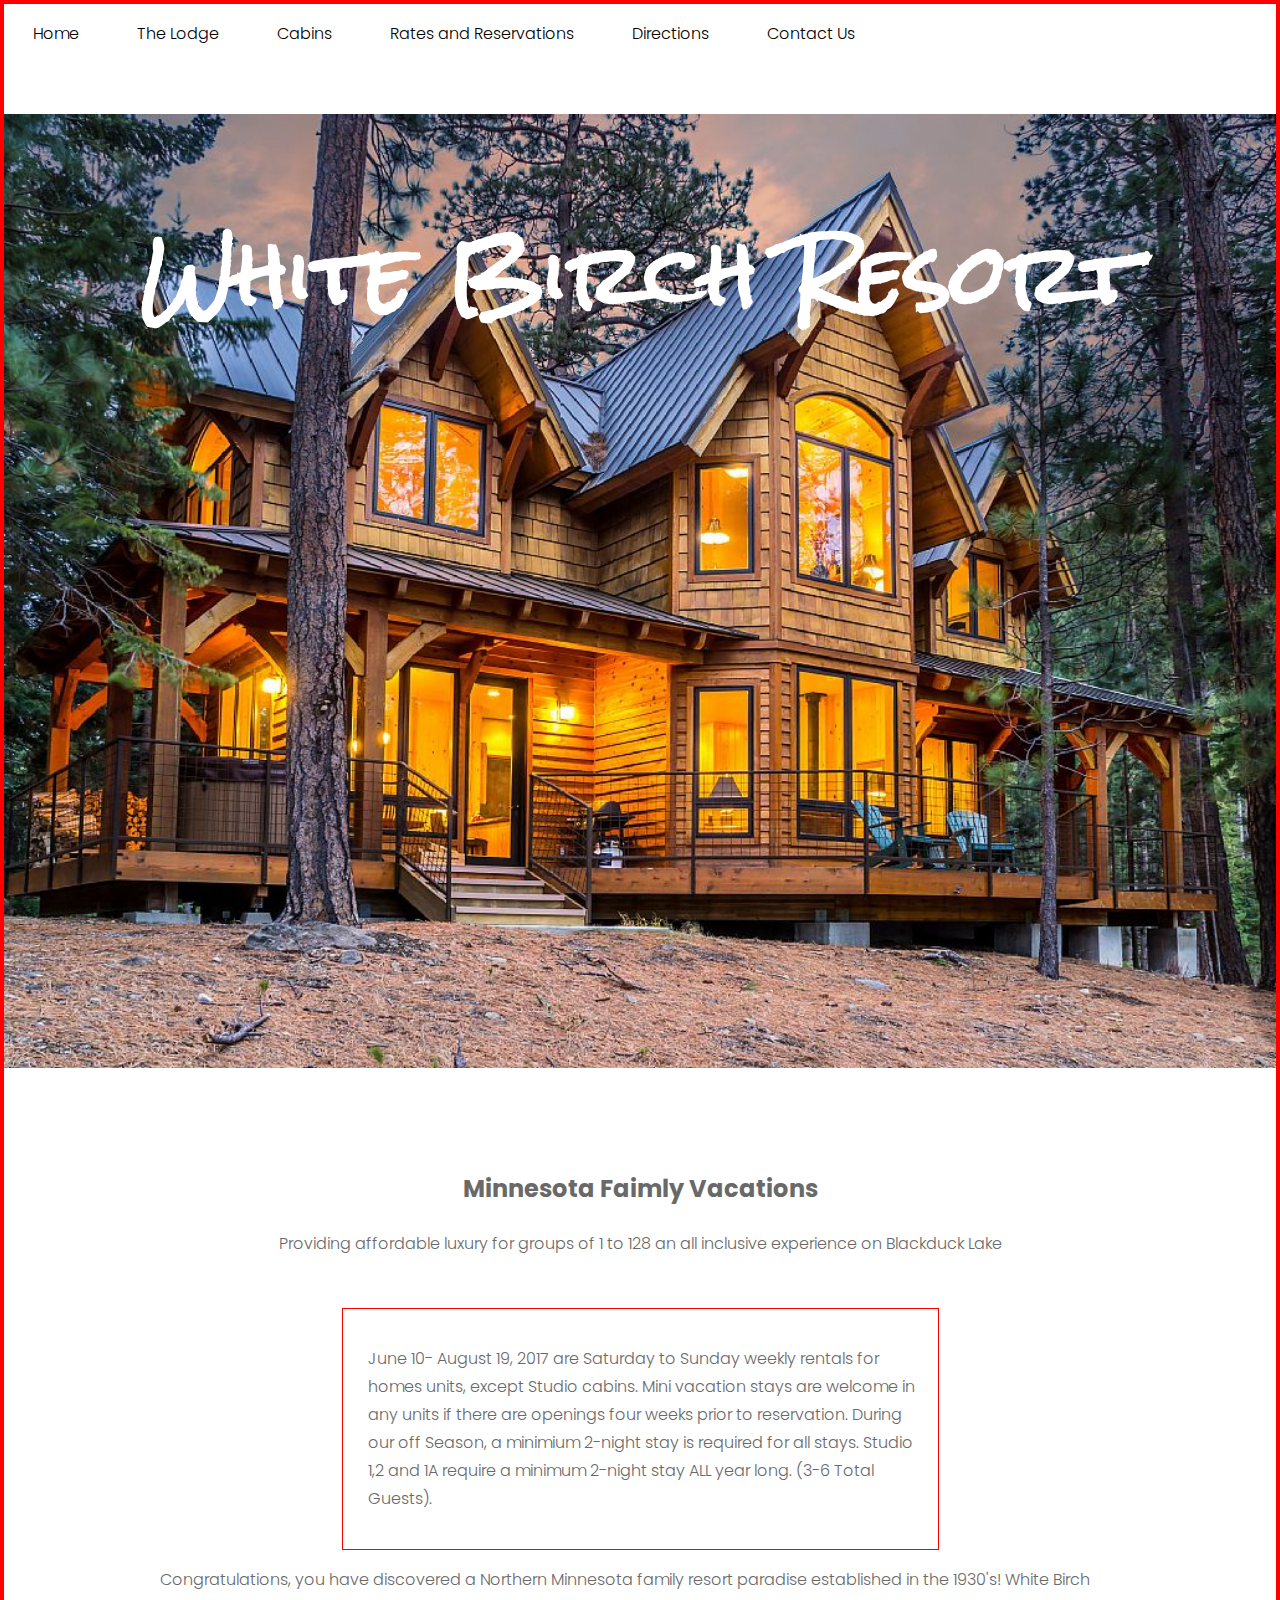
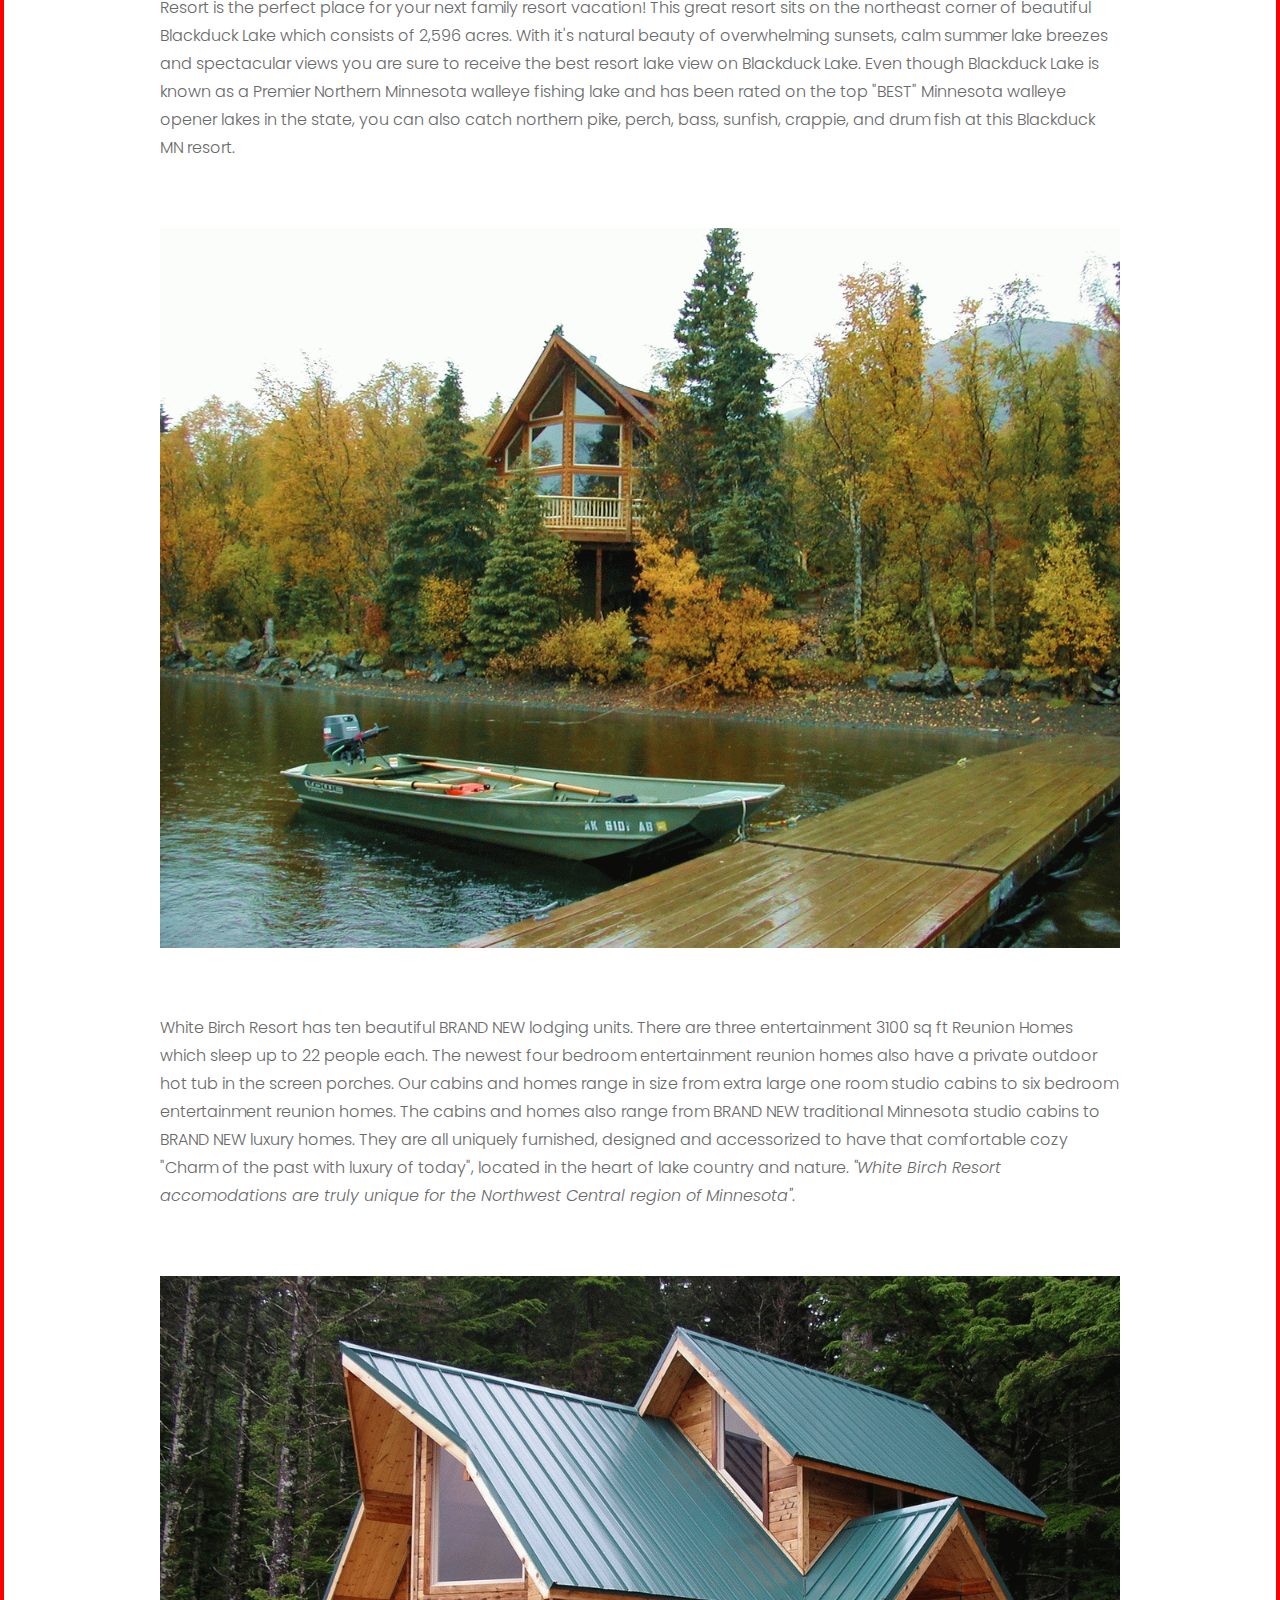
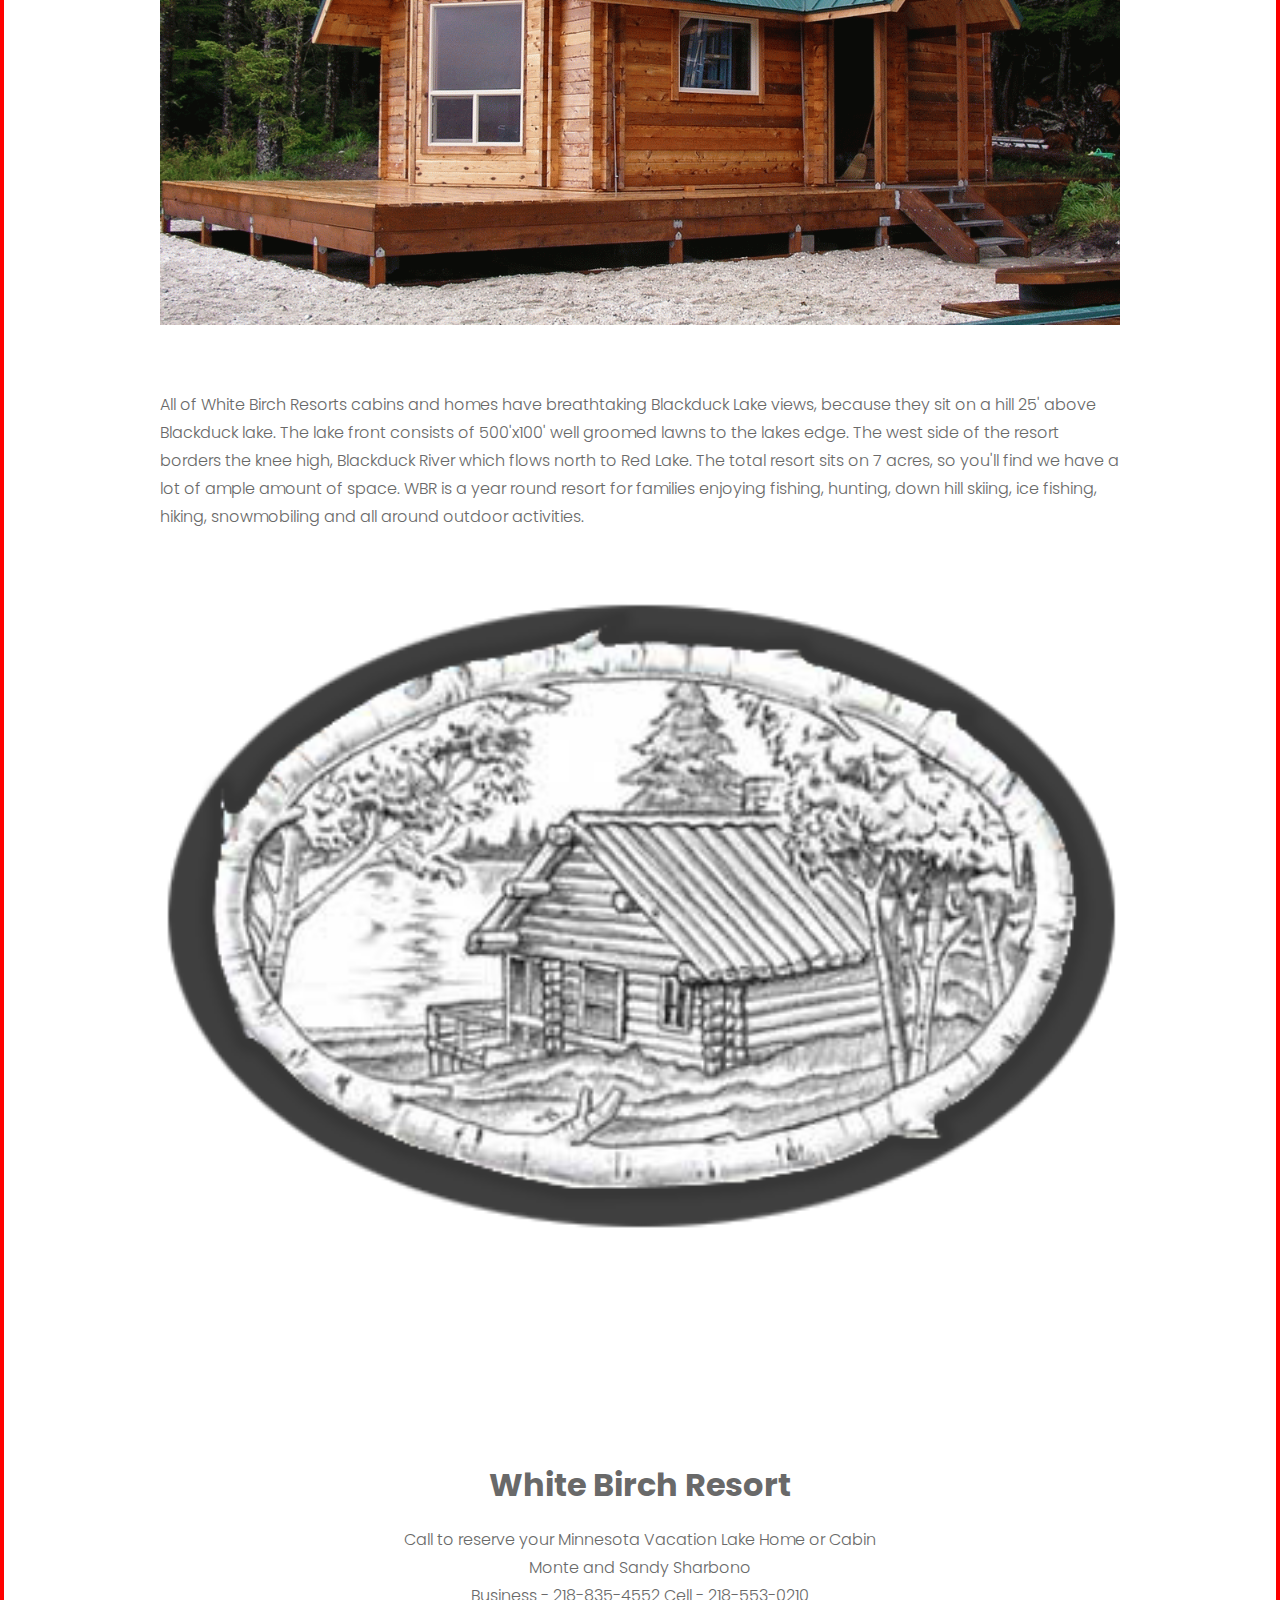
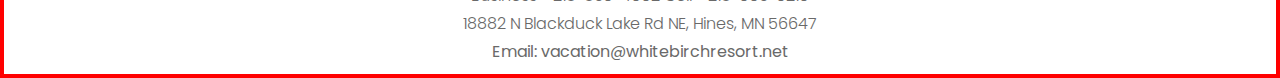
==== dev_doc/sites/birchwood/index.html @ 90f1d52c "Initial commit" ====
<!doctype html>
<html class="no-js" lang="">
 <head>
    <meta charset="utf-8">
    <meta http-equiv="x-ua-compatible" content="ie=edge">
    <title></title>
    <meta name="description" content="">
    <meta name="viewport" content="width=device-width, initial-scale=1">

    <link rel="apple-touch-icon" href="apple-touch-icon.png">
<!-- Place favicon.ico in the root directory -->
    <link rel="stylesheet" href="https://cdnjs.cloudflare.com/ajax/libs/font-awesome/4.6.3/css/font-awesome.min.css">
    <link href="https://fonts.googleapis.com/css?family=Poppins:300,500,700|Rock+Salt" rel="stylesheet">
    <link rel="stylesheet" href="css/normalize.css">
    <link rel="stylesheet" href="css/main.css">
     <script src="js/vendor/modernizr-2.8.3.min.js"></script>
</head>

<!-- Add your site or application content here -->
<body> 

<nav>
<section class="navi">
    <ul>
    <li><a href="#Home">Home</a></li>
    <li class="dropdown">
    <a href="#" class="dropbtn">The Lodge</a>
    <div class="dropdown-content">
    <a href="#">Resort Activities</a>
    <a href="#">Fishing</a>
    <a href="#">Atractions</a>
    <a href="#">Winter Fun</a>
    <a href="#">Fall Colors And Hunting</a>
    </div>
    </li>
    <li><a href="#Cabins">Cabins</a></li>
    <li class="dropdown">
    <a href="#" class="dropbtn">Rates and Reservations</a>
    <div class="dropdown-content">
    <a href="#">Rates</a>
    <a href="#">Make Reservations</a>
    <a href="#">Reservation Policy</a>
    <a href="#">Special Packages</a>
    </div></li>
    <li><a href="#Directions">Directions</a></li>
    <li class="dropdown">
    <a href="#" class="dropbtn">Contact Us</a>
    <div class="dropdown-content">
    <a href="#">Links</a>
    <a href="#">Open Forum</a>
    <a href="#">Guest Comments</a>
    </div>
    </li>
    </ul>
</section> 
</nav>
    
<header>
    <section class="logo">
    <h1>White Birch Resort</h1>
    </section>
    
</header>
    
    <section class="frontimage">
    <img src="img/cabin4.jpg" alt="Birch Trees" width="100%">
    </section>
        
    <div class="main-content">
        
    <section class="tagline">
    <h2>Minnesota Faimly Vacations</h2>
    <p>Providing affordable luxury for groups of 1 to 128 an all inclusive experience on Blackduck Lake</p>
    </section>

    <section class="announcment"><p>June 10- August 19, 2017 are Saturday to Sunday weekly rentals for homes units, except Studio cabins. Mini vacation stays are welcome in any units if there are openings four weeks prior to reservation. During our off Season, a minimium 2-night stay is required for all stays. Studio 1,2 and 1A require a minimum 2-night stay ALL year long. (3-6 Total Guests).</p>
    </section>

    <section class="textcontent">  
    <p>
    Congratulations, you have discovered a Northern Minnesota family resort paradise established in the 1930's! White Birch Resort is the perfect place for your next family resort vacation! This great resort sits on the northeast corner of beautiful Blackduck Lake which consists of 2,596 acres. With it's natural beauty of overwhelming sunsets, calm summer lake breezes and spectacular views you are sure to receive the best resort lake view on Blackduck Lake.  Even though Blackduck Lake is known as a Premier Northern Minnesota walleye fishing lake and has been rated on the top "BEST" Minnesota walleye opener lakes in the state, you can also catch northern pike, perch, bass, sunfish, crappie, and drum fish at this Blackduck MN resort.
    </p>

    <img src="img/cabin2.GIF" alt="Birch Trees" width="95%" height="25%">

    <p>
    White Birch Resort has ten beautiful BRAND NEW lodging units. There are three entertainment 3100 sq ft Reunion Homes which sleep up to 22 people each. The newest four bedroom entertainment reunion homes also have a private outdoor hot tub in the screen porches. Our cabins and homes range in size from extra large one room studio cabins to six bedroom entertainment reunion homes.  The cabins and homes also range from BRAND NEW traditional Minnesota studio cabins to BRAND NEW luxury homes. They are all uniquely furnished, designed and accessorized to have that comfortable cozy "Charm of the past with luxury of today", located in the heart of lake country and nature.  <em>"White Birch Resort accomodations are truly unique for the Northwest Central region of Minnesota"</em>. 
    </p>
    <img src="img/cabin3.GIF" alt="Birch Trees" width="95%" height="25%">
        
    <p>
    All of White Birch Resorts cabins and homes have breathtaking Blackduck Lake views, because they sit on a hill 25' above Blackduck lake. The lake front consists of 500'x100' well groomed lawns to the lakes edge. The west side of the resort borders the knee high, Blackduck River which flows north to Red Lake. The total resort sits on 7 acres, so you'll find we have a lot of ample amount of space. WBR is a year round resort for families enjoying fishing, hunting, down hill skiing, ice fishing, hiking, snowmobiling and all around outdoor activities.
    </p>        
    </section>

    <img src="img/logo_whitebirchresport_2.png" alt="Birch Trees" width="50%" height="25%">  

    </div>


<footer>
    <h4>White Birch Resort</h4>
    <p>Call to reserve your Minnesota Vacation Lake Home or Cabin</p>
    <p>Monte and Sandy Sharbono</p>
    <p> Business - 218-835-4552  Cell - 218-553-0210 </p>
    <p>18882 N Blackduck Lake Rd NE, Hines, MN 56647</p>
    <p><b>Email: vacation@whitebirchresort.net</b></p>
</footer>

    <script src="https://code.jquery.com/jquery-1.12.0.min.js"></script>
    <script>window.jQuery || document.write('<script src="js/vendor/jquery-1.12.0.min.js"><\/script>')</script>
    <script src="js/plugins.js"></script>
    <script src="js/main.js"></script>
</body>
</html>
---- dev_doc/sites/birchwood/css/main.css ----
/*! HTML5 Boilerplate v7.3.0 | MIT License | https://html5boilerplate.com/ */

/* main.css 2.0.0 | MIT License | https://github.com/h5bp/main.css#readme */
/*
 * What follows is the result of much research on cross-browser styling.
 * Credit left inline and big thanks to Nicolas Gallagher, Jonathan Neal,
 * Kroc Camen, and the H5BP dev community and team.
 */

/* ==========================================================================
   Base styles: opinionated defaults
   ========================================================================== */

html {
  color: #222;
  font-size: 1em;
  line-height: 1.4;
}

/*
 * Remove text-shadow in selection highlight:
 * https://twitter.com/miketaylr/status/12228805301
 *
 * Vendor-prefixed and regular ::selection selectors cannot be combined:
 * https://stackoverflow.com/a/16982510/7133471
 *
 * Customize the background color to match your design.
 */

::-moz-selection {
  background: #b3d4fc;
  text-shadow: none;
}

::selection {
  background: #b3d4fc;
  text-shadow: none;
}

/*
 * A better looking default horizontal rule
 */

hr {
  display: block;
  height: 1px;
  border: 0;
  border-top: 1px solid #ccc;
  margin: 1em 0;
  padding: 0;
}

/*
 * Remove the gap between audio, canvas, iframes,
 * images, videos and the bottom of their containers:
 * https://github.com/h5bp/html5-boilerplate/issues/440
 */

audio,
canvas,
iframe,
img,
svg,
video {
  vertical-align: middle;
}

/*
 * Remove default fieldset styles.
 */

fieldset {
  border: 0;
  margin: 0;
  padding: 0;
}

/*
 * Allow only vertical resizing of textareas.
 */

textarea {
  resize: vertical;
}

/* ==========================================================================
   Browser Upgrade Prompt
   ========================================================================== */

.browserupgrade {
  margin: 0.2em 0;
  background: #ccc;
  color: #000;
  padding: 0.2em 0;
}

/* ==========================================================================
   Author's custom styles
   ========================================================================== */
@import url('https://fonts.googleapis.com/css?family=Poppins:300,500,700|Rock+Salt');
font-family: 'Poppins', sans-serif;
font-family: 'Rock Salt', cursive;
font-family: 'Meddon', cursive;

nav{
	background-color: rebeccapurple;
/*max-width: 100%;*/
margin: auto;
	border: solid 1pt blue;
/*position:center;*/
z-index: 5;
}

ul{
list-style-type: none;
margin: 0px;
padding: 0px;
overflow: hidden;
background-color: white;
}

li{
list-style-type: none;
float: left;
}

li a, .dropbtn {
display: inline-block;
color: black;
text-align: center;
padding: 14px 29px;
text-decoration: none;
}

li a:hover, .dropdown:hover .dropbtn {
background-color: crimson;
}

li.dropdown{
display: inline-block;
}

.dropdown-content {
display: none;
position: absolute;
background-color: #f9f9f9;
min-width: 200px;
box-shadow: 0px 8px 16px 0px rgba(0,0,0,0.2);
z-index: 1; 
}

.dropdown-content a {
color: black;
padding: 12px 16px;
text-decoration: none;
display: block;
text-align: left;
}

.dropdown-content a:hover{
background-color: #f1f1f1
}

.dropdown:hover .dropdown-content {
display: block;
}

/*
*
*
 MAIN BODY 
*
*
*/

body{
background-color:white;
margin:0px; 
padding:px 10px 10px 10px 10px;
font-family: 'Poppins', sans-serif;
font-weight: 300;
max-width: 100%;
align-content: center;
color:dimgray;
font-size: 1em;
line-height: 2em;
border: solid 3pt red;
}

.container{
position: relative;
}

h1{
font-family: Rock Salt, cursive;
position: absolute;
left: 0;
top: 20%;
width: 100%;
text-align: center;
font-size: 5em;
line-height: 1em;
z-index: -50%;
color:white;
}

img {
width: 100%;
height: auto;
opacity: 100%;
padding-top:50px;
padding-bottom:50px;
}

.main-content{
max-width: 960px;
margin: auto;
align-content: center;
line-height: 1.75;
}

.announcment{
border: 1px solid red;
margin: auto;
padding:20px 20px 20px 25px;
max-width: 550px;
max-height: auto;  
}

footer{
margin-top: 150px;
border-top: 2px solid white;
line-height: .75em;
padding:inherit;
text-align: center;
}

footer h4{
font-size: 2em;
}

.tagline{
margin: 50px;
text-align: center; 
}
/* ==========================================================================
   Helper classes
   ========================================================================== */

/*
 * Hide visually and from screen readers
 */

.hidden {
  display: none !important;
}

/*
* Hide only visually, but have it available for screen readers:
* https://snook.ca/archives/html_and_css/hiding-content-for-accessibility
*
* 1. For long content, line feeds are not interpreted as spaces and small width
*    causes content to wrap 1 word per line:
*    https://medium.com/@jessebeach/beware-smushed-off-screen-accessible-text-5952a4c2cbfe
*/

.sr-only {
  border: 0;
  clip: rect(0, 0, 0, 0);
  height: 1px;
  margin: -1px;
  overflow: hidden;
  padding: 0;
  position: absolute;
  white-space: nowrap;
  width: 1px;
  /* 1 */
}

/*
* Extends the .sr-only class to allow the element
* to be focusable when navigated to via the keyboard:
* https://www.drupal.org/node/897638
*/

.sr-only.focusable:active,
.sr-only.focusable:focus {
  clip: auto;
  height: auto;
  margin: 0;
  overflow: visible;
  position: static;
  white-space: inherit;
  width: auto;
}

/*
* Hide visually and from screen readers, but maintain layout
*/

.invisible {
  visibility: hidden;
}

/*
* Clearfix: contain floats
*
* For modern browsers
* 1. The space content is one way to avoid an Opera bug when the
*    `contenteditable` attribute is included anywhere else in the document.
*    Otherwise it causes space to appear at the top and bottom of elements
*    that receive the `clearfix` class.
* 2. The use of `table` rather than `block` is only necessary if using
*    `:before` to contain the top-margins of child elements.
*/

.clearfix:before,
.clearfix:after {
  content: " ";
  /* 1 */
  display: table;
  /* 2 */
}

.clearfix:after {
  clear: both;
}

/* ==========================================================================
   EXAMPLE Media Queries for Responsive Design.
   These examples override the primary ('mobile first') styles.
   Modify as content requires.
   ========================================================================== */

@media only screen and (min-width: 35em) {
  /* Style adjustments for viewports that meet the condition */
}

@media print,
  (-webkit-min-device-pixel-ratio: 1.25),
  (min-resolution: 1.25dppx),
  (min-resolution: 120dpi) {
  /* Style adjustments for high resolution devices */
}

/* ==========================================================================
   Print styles.
   Inlined to avoid the additional HTTP request:
   https://www.phpied.com/delay-loading-your-print-css/
   ========================================================================== */

@media print {
  *,
  *:before,
  *:after {
    background: transparent !important;
    color: #000 !important;
    /* Black prints faster */
    box-shadow: none !important;
    text-shadow: none !important;
  }
  a,
  a:visited {
    text-decoration: underline;
  }
  a[href]:after {
    content: " (" attr(href) ")";
  }
  abbr[title]:after {
    content: " (" attr(title) ")";
  }
  /*
     * Don't show links that are fragment identifiers,
     * or use the `javascript:` pseudo protocol
     */
  a[href^="#"]:after,
  a[href^="javascript:"]:after {
    content: "";
  }
  pre {
    white-space: pre-wrap !important;
  }
  pre,
  blockquote {
    border: 1px solid #999;
    page-break-inside: avoid;
  }
  /*
     * Printing Tables:
     * https://web.archive.org/web/20180815150934/http://css-discuss.incutio.com/wiki/Printing_Tables
     */
  thead {
    display: table-header-group;
  }
  tr,
  img {
    page-break-inside: avoid;
  }
  p,
  h2,
  h3 {
    orphans: 3;
    widows: 3;
  }
  h2,
  h3 {
    page-break-after: avoid;
  }
}
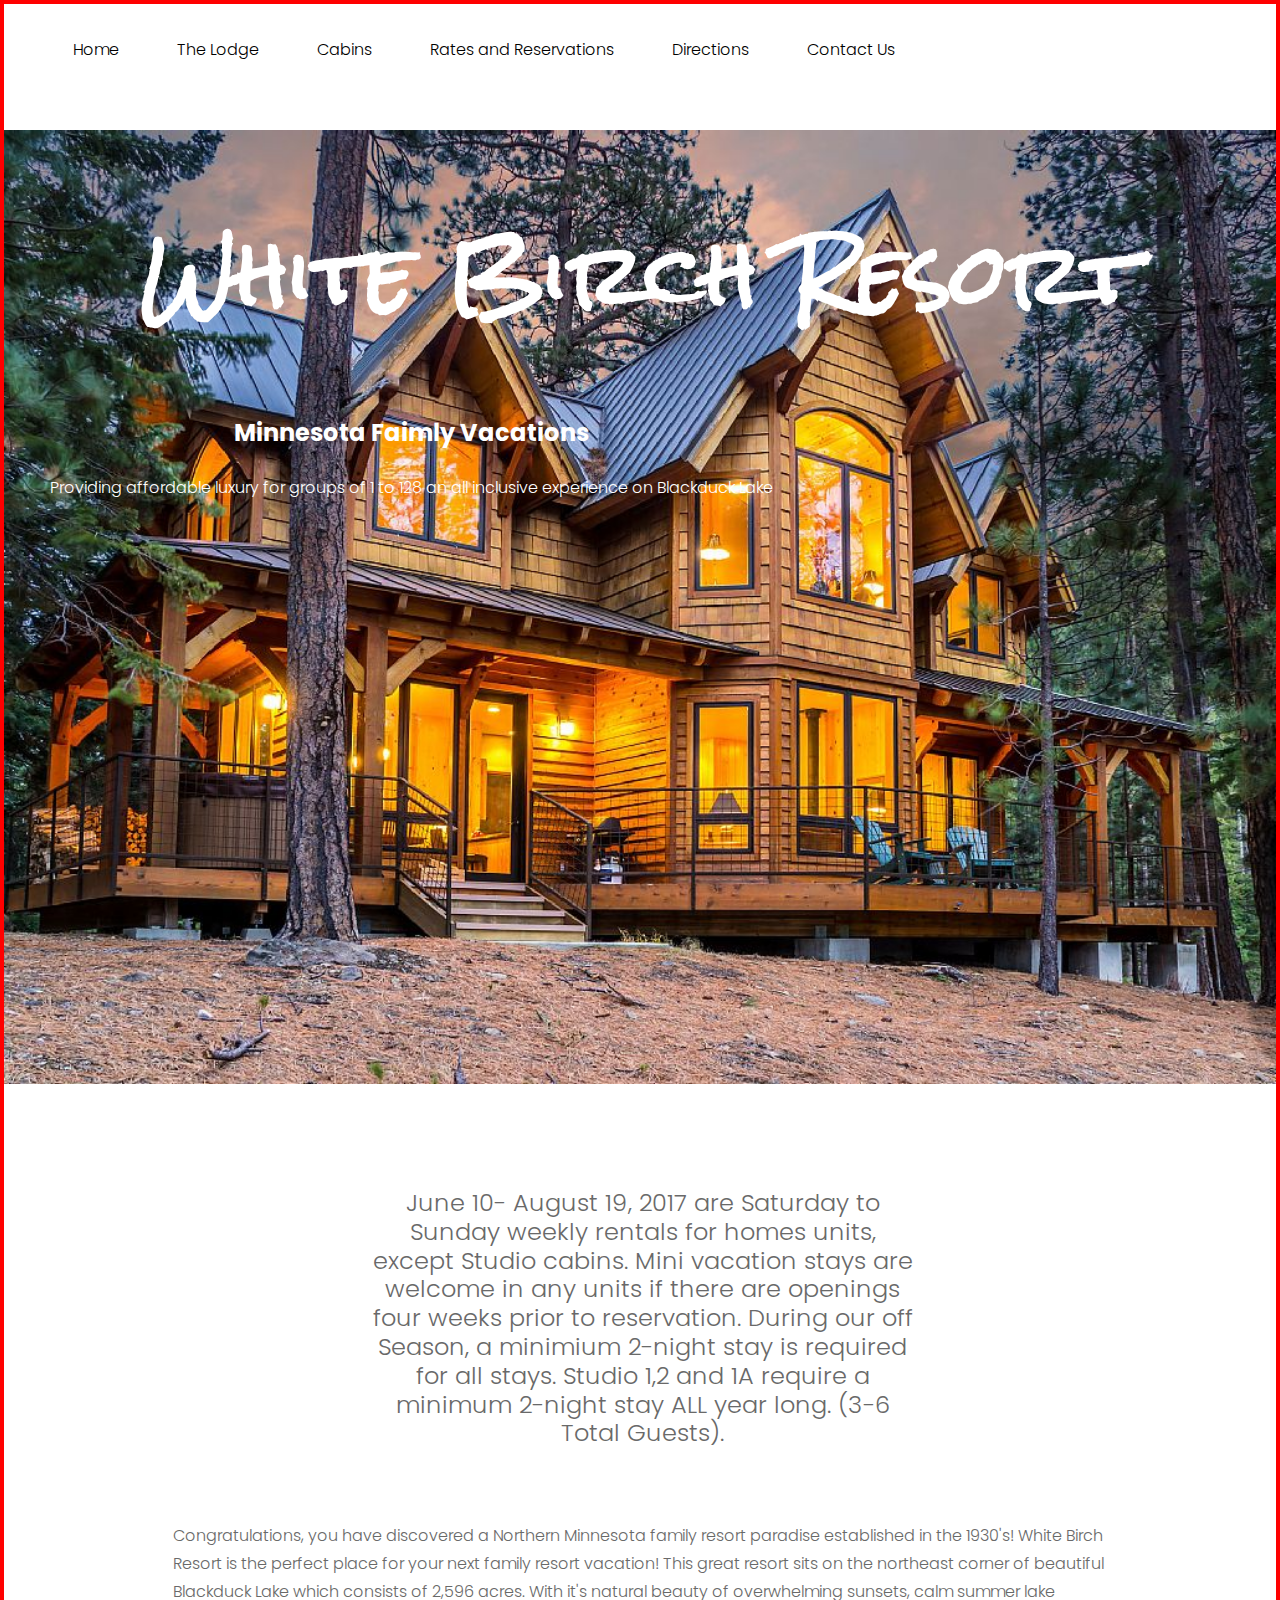
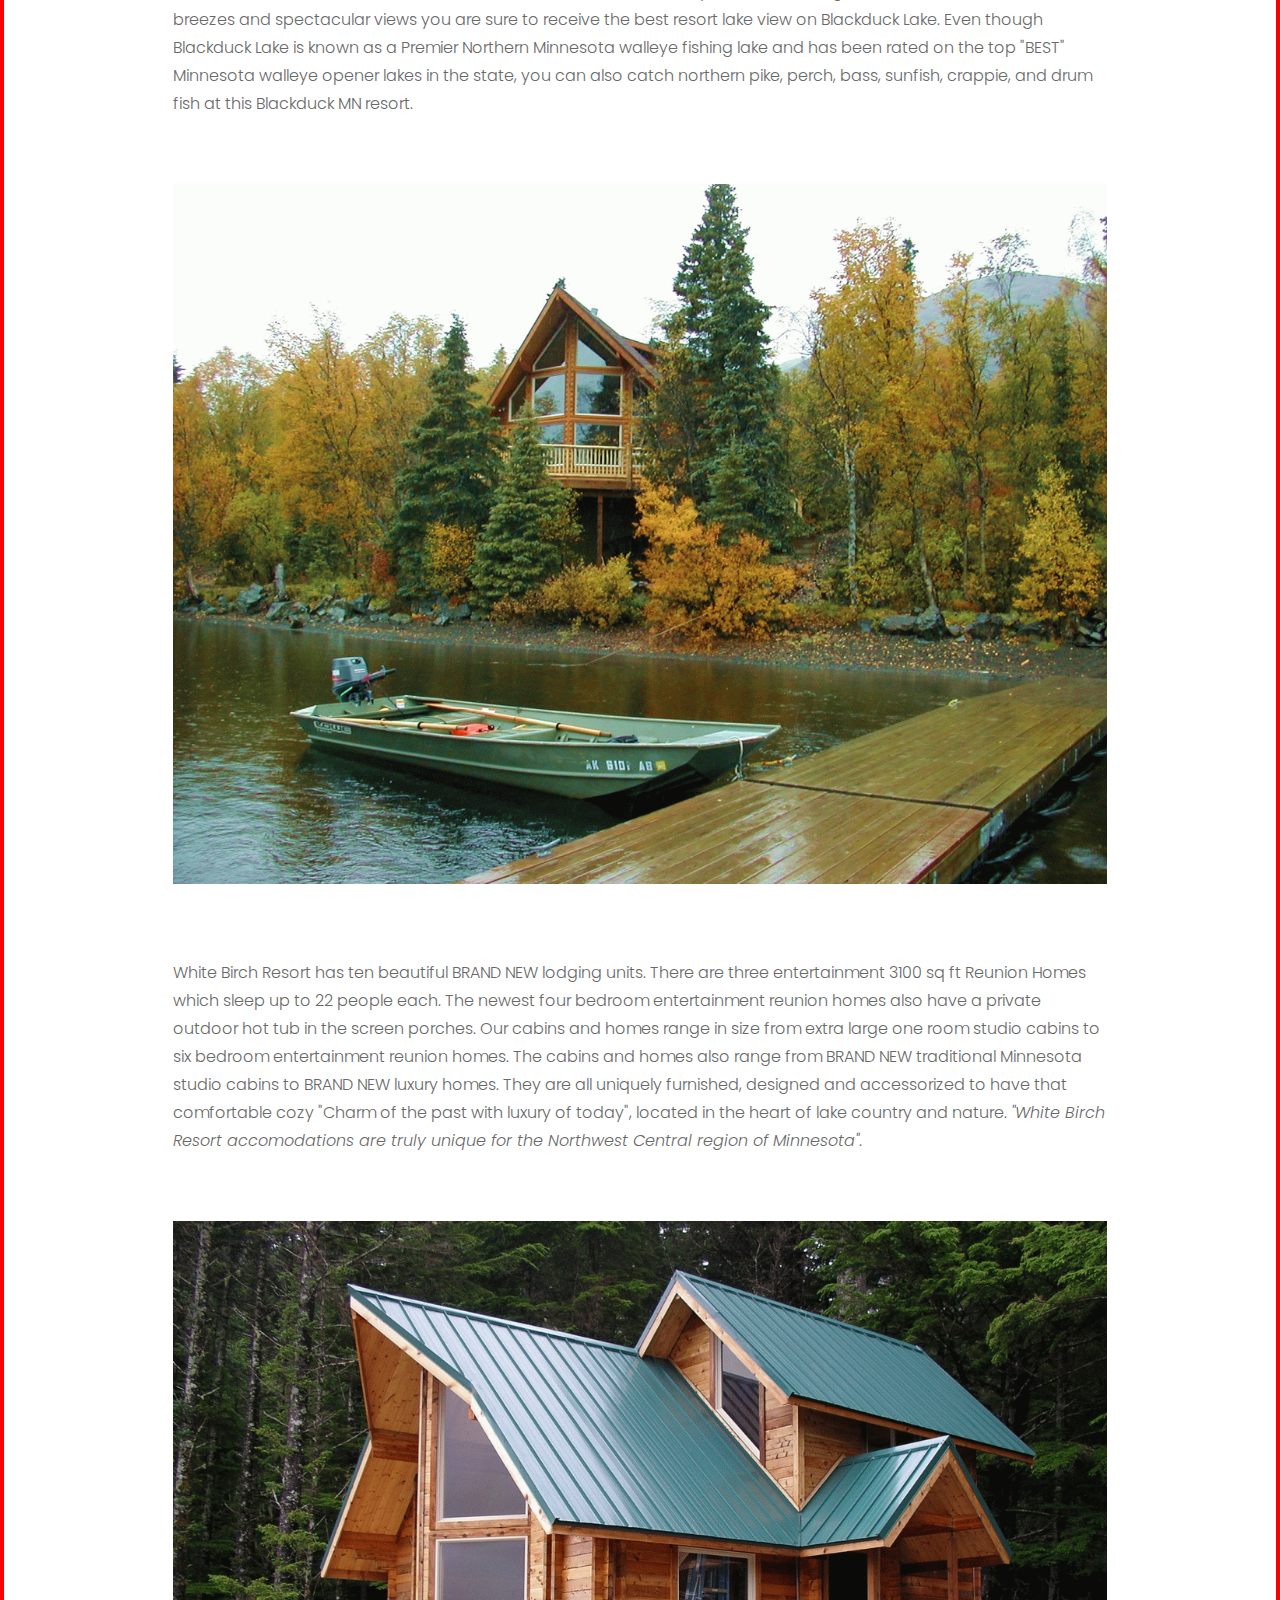
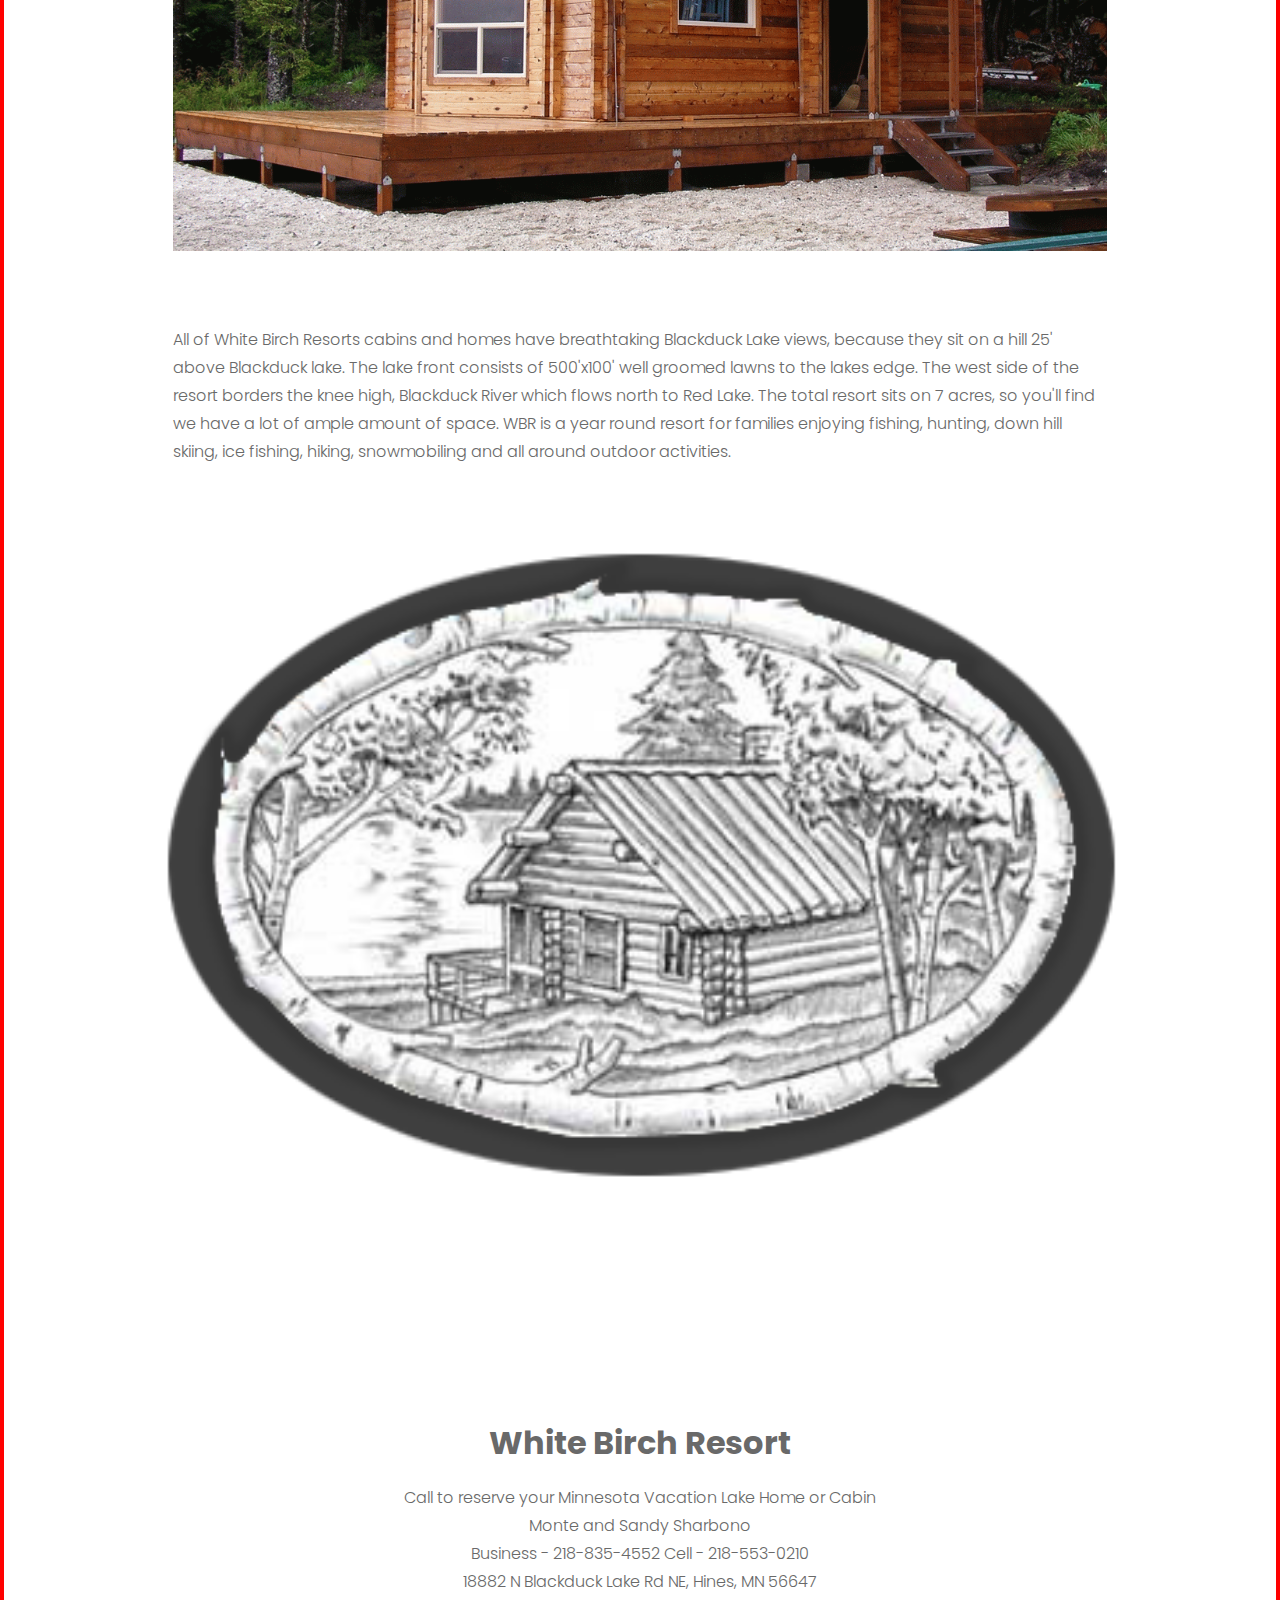
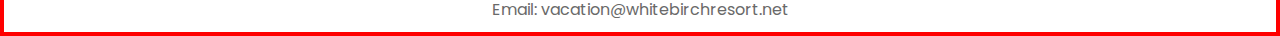
==== commit cfc9965c: "WhiteBirch Git1" ====
--- a/dev_doc/sites/birchwood/index.html
+++ b/dev_doc/sites/birchwood/index.html
@@ -11,16 +11,24 @@
 <!-- Place favicon.ico in the root directory -->
     <link rel="stylesheet" href="https://cdnjs.cloudflare.com/ajax/libs/font-awesome/4.6.3/css/font-awesome.min.css">
     <link href="https://fonts.googleapis.com/css?family=Poppins:300,500,700|Rock+Salt" rel="stylesheet">
-    <link rel="stylesheet" href="css/normalize.css">
     <link rel="stylesheet" href="css/main.css">
-     <script src="js/vendor/modernizr-2.8.3.min.js"></script>
+<!--     <script src="js/vendor/modernizr-2.8.3.min.js"></script>-->
 </head>
 
 <!-- Add your site or application content here -->
+
+
+
+	
 <body> 
-
+  
+<header>
+    <section class="logo">
+    <h1>White Birch Resort</h1>
+    </section>
+</header>
+    
 <nav>
-<section class="navi">
     <ul>
     <li><a href="#Home">Home</a></li>
     <li class="dropdown">
@@ -51,17 +59,10 @@
     <a href="#">Guest Comments</a>
     </div>
     </li>
-    </ul>
-</section> 
+    </ul> 
 </nav>
-    
-<header>
-    <section class="logo">
-    <h1>White Birch Resort</h1>
-    </section>
-    
-</header>
-    
+	
+	
     <section class="frontimage">
     <img src="img/cabin4.jpg" alt="Birch Trees" width="100%">
     </section>
--- a/dev_doc/sites/birchwood/css/main.css
+++ b/dev_doc/sites/birchwood/css/main.css
@@ -1,122 +1,31 @@
-/*! HTML5 Boilerplate v7.3.0 | MIT License | https://html5boilerplate.com/ */
 
-/* main.css 2.0.0 | MIT License | https://github.com/h5bp/main.css#readme */
-/*
- * What follows is the result of much research on cross-browser styling.
- * Credit left inline and big thanks to Nicolas Gallagher, Jonathan Neal,
- * Kroc Camen, and the H5BP dev community and team.
- */
-
-/* ==========================================================================
-   Base styles: opinionated defaults
-   ========================================================================== */
-
-html {
-  color: #222;
-  font-size: 1em;
-  line-height: 1.4;
-}
-
-/*
- * Remove text-shadow in selection highlight:
- * https://twitter.com/miketaylr/status/12228805301
- *
- * Vendor-prefixed and regular ::selection selectors cannot be combined:
- * https://stackoverflow.com/a/16982510/7133471
- *
- * Customize the background color to match your design.
- */
-
-::-moz-selection {
-  background: #b3d4fc;
-  text-shadow: none;
-}
-
-::selection {
-  background: #b3d4fc;
-  text-shadow: none;
-}
-
-/*
- * A better looking default horizontal rule
- */
-
-hr {
-  display: block;
-  height: 1px;
-  border: 0;
-  border-top: 1px solid #ccc;
-  margin: 1em 0;
-  padding: 0;
-}
-
-/*
- * Remove the gap between audio, canvas, iframes,
- * images, videos and the bottom of their containers:
- * https://github.com/h5bp/html5-boilerplate/issues/440
- */
-
-audio,
-canvas,
-iframe,
-img,
-svg,
-video {
-  vertical-align: middle;
-}
-
-/*
- * Remove default fieldset styles.
- */
-
-fieldset {
-  border: 0;
-  margin: 0;
-  padding: 0;
-}
-
-/*
- * Allow only vertical resizing of textareas.
- */
-
-textarea {
-  resize: vertical;
-}
-
-/* ==========================================================================
-   Browser Upgrade Prompt
-   ========================================================================== */
-
-.browserupgrade {
-  margin: 0.2em 0;
-  background: #ccc;
-  color: #000;
-  padding: 0.2em 0;
-}
-
-/* ==========================================================================
-   Author's custom styles
-   ========================================================================== */
 @import url('https://fonts.googleapis.com/css?family=Poppins:300,500,700|Rock+Salt');
 font-family: 'Poppins', sans-serif;
 font-family: 'Rock Salt', cursive;
 font-family: 'Meddon', cursive;
 
+/*
+*
+*
+NAVIGATION
+*
+*
+*/
+
+/*
 nav{
-	background-color: rebeccapurple;
-/*max-width: 100%;*/
 margin: auto;
-	border: solid 1pt blue;
-/*position:center;*/
+border: solid 6pt blue;
 z-index: 5;
 }
+*/
 
 ul{
 list-style-type: none;
 margin: 0px;
 padding: 0px;
 overflow: hidden;
-background-color: white;
+/*background-color: white;*/
 }
 
 li{
@@ -157,9 +66,11 @@
 text-align: left;
 }
 
+/*
 .dropdown-content a:hover{
 background-color: #f1f1f1
 }
+*/
 
 .dropdown:hover .dropdown-content {
 display: block;
@@ -204,6 +115,16 @@
 color:white;
 }
 
+.tagline{
+align-content: center;
+position: absolute;
+color: white;
+left: 0;
+top: 38%;
+
+}
+
+
 img {
 width: 100%;
 height: auto;
@@ -219,8 +140,19 @@
 line-height: 1.75;
 }
 
+.textcontent{
+max-width: 960px;
+margin:10pt;
+align-content: center;
+line-height: 1.75;
+}
+
 .announcment{
-border: 1px solid red;
+/*border: 1px solid red;*/
+font-family: poppins;
+font-size: 1.5em;
+line-height: 1.2;
+text-align: center;
 margin: auto;
 padding:20px 20px 20px 25px;
 max-width: 550px;
@@ -243,168 +175,24 @@
 margin: 50px;
 text-align: center; 
 }
-/* ==========================================================================
-   Helper classes
-   ========================================================================== */
+
 
 /*
- * Hide visually and from screen readers
- */
+ MEDIA QUERIES 
+*/
 
-.hidden {
-  display: none !important;
+@media only screen and (max-width: 600px){
+ 
+body{
+background-color: lightblue;}
+
+h1{
+top: 30%;
+width: 100%;
+text-align: center;
+font-size: 2em;
+/*color: deeppink;*/
 }
 
-/*
-* Hide only visually, but have it available for screen readers:
-* https://snook.ca/archives/html_and_css/hiding-content-for-accessibility
-*
-* 1. For long content, line feeds are not interpreted as spaces and small width
-*    causes content to wrap 1 word per line:
-*    https://medium.com/@jessebeach/beware-smushed-off-screen-accessible-text-5952a4c2cbfe
-*/
-
-.sr-only {
-  border: 0;
-  clip: rect(0, 0, 0, 0);
-  height: 1px;
-  margin: -1px;
-  overflow: hidden;
-  padding: 0;
-  position: absolute;
-  white-space: nowrap;
-  width: 1px;
-  /* 1 */
 }
-
-/*
-* Extends the .sr-only class to allow the element
-* to be focusable when navigated to via the keyboard:
-* https://www.drupal.org/node/897638
-*/
-
-.sr-only.focusable:active,
-.sr-only.focusable:focus {
-  clip: auto;
-  height: auto;
-  margin: 0;
-  overflow: visible;
-  position: static;
-  white-space: inherit;
-  width: auto;
-}
-
-/*
-* Hide visually and from screen readers, but maintain layout
-*/
-
-.invisible {
-  visibility: hidden;
-}
-
-/*
-* Clearfix: contain floats
-*
-* For modern browsers
-* 1. The space content is one way to avoid an Opera bug when the
-*    `contenteditable` attribute is included anywhere else in the document.
-*    Otherwise it causes space to appear at the top and bottom of elements
-*    that receive the `clearfix` class.
-* 2. The use of `table` rather than `block` is only necessary if using
-*    `:before` to contain the top-margins of child elements.
-*/
-
-.clearfix:before,
-.clearfix:after {
-  content: " ";
-  /* 1 */
-  display: table;
-  /* 2 */
-}
-
-.clearfix:after {
-  clear: both;
-}
-
-/* ==========================================================================
-   EXAMPLE Media Queries for Responsive Design.
-   These examples override the primary ('mobile first') styles.
-   Modify as content requires.
-   ========================================================================== */
-
-@media only screen and (min-width: 35em) {
-  /* Style adjustments for viewports that meet the condition */
-}
-
-@media print,
-  (-webkit-min-device-pixel-ratio: 1.25),
-  (min-resolution: 1.25dppx),
-  (min-resolution: 120dpi) {
-  /* Style adjustments for high resolution devices */
-}
-
-/* ==========================================================================
-   Print styles.
-   Inlined to avoid the additional HTTP request:
-   https://www.phpied.com/delay-loading-your-print-css/
-   ========================================================================== */
-
-@media print {
-  *,
-  *:before,
-  *:after {
-    background: transparent !important;
-    color: #000 !important;
-    /* Black prints faster */
-    box-shadow: none !important;
-    text-shadow: none !important;
-  }
-  a,
-  a:visited {
-    text-decoration: underline;
-  }
-  a[href]:after {
-    content: " (" attr(href) ")";
-  }
-  abbr[title]:after {
-    content: " (" attr(title) ")";
-  }
-  /*
-     * Don't show links that are fragment identifiers,
-     * or use the `javascript:` pseudo protocol
-     */
-  a[href^="#"]:after,
-  a[href^="javascript:"]:after {
-    content: "";
-  }
-  pre {
-    white-space: pre-wrap !important;
-  }
-  pre,
-  blockquote {
-    border: 1px solid #999;
-    page-break-inside: avoid;
-  }
-  /*
-     * Printing Tables:
-     * https://web.archive.org/web/20180815150934/http://css-discuss.incutio.com/wiki/Printing_Tables
-     */
-  thead {
-    display: table-header-group;
-  }
-  tr,
-  img {
-    page-break-inside: avoid;
-  }
-  p,
-  h2,
-  h3 {
-    orphans: 3;
-    widows: 3;
-  }
-  h2,
-  h3 {
-    page-break-after: avoid;
-  }
-}
-
+/*------------*/